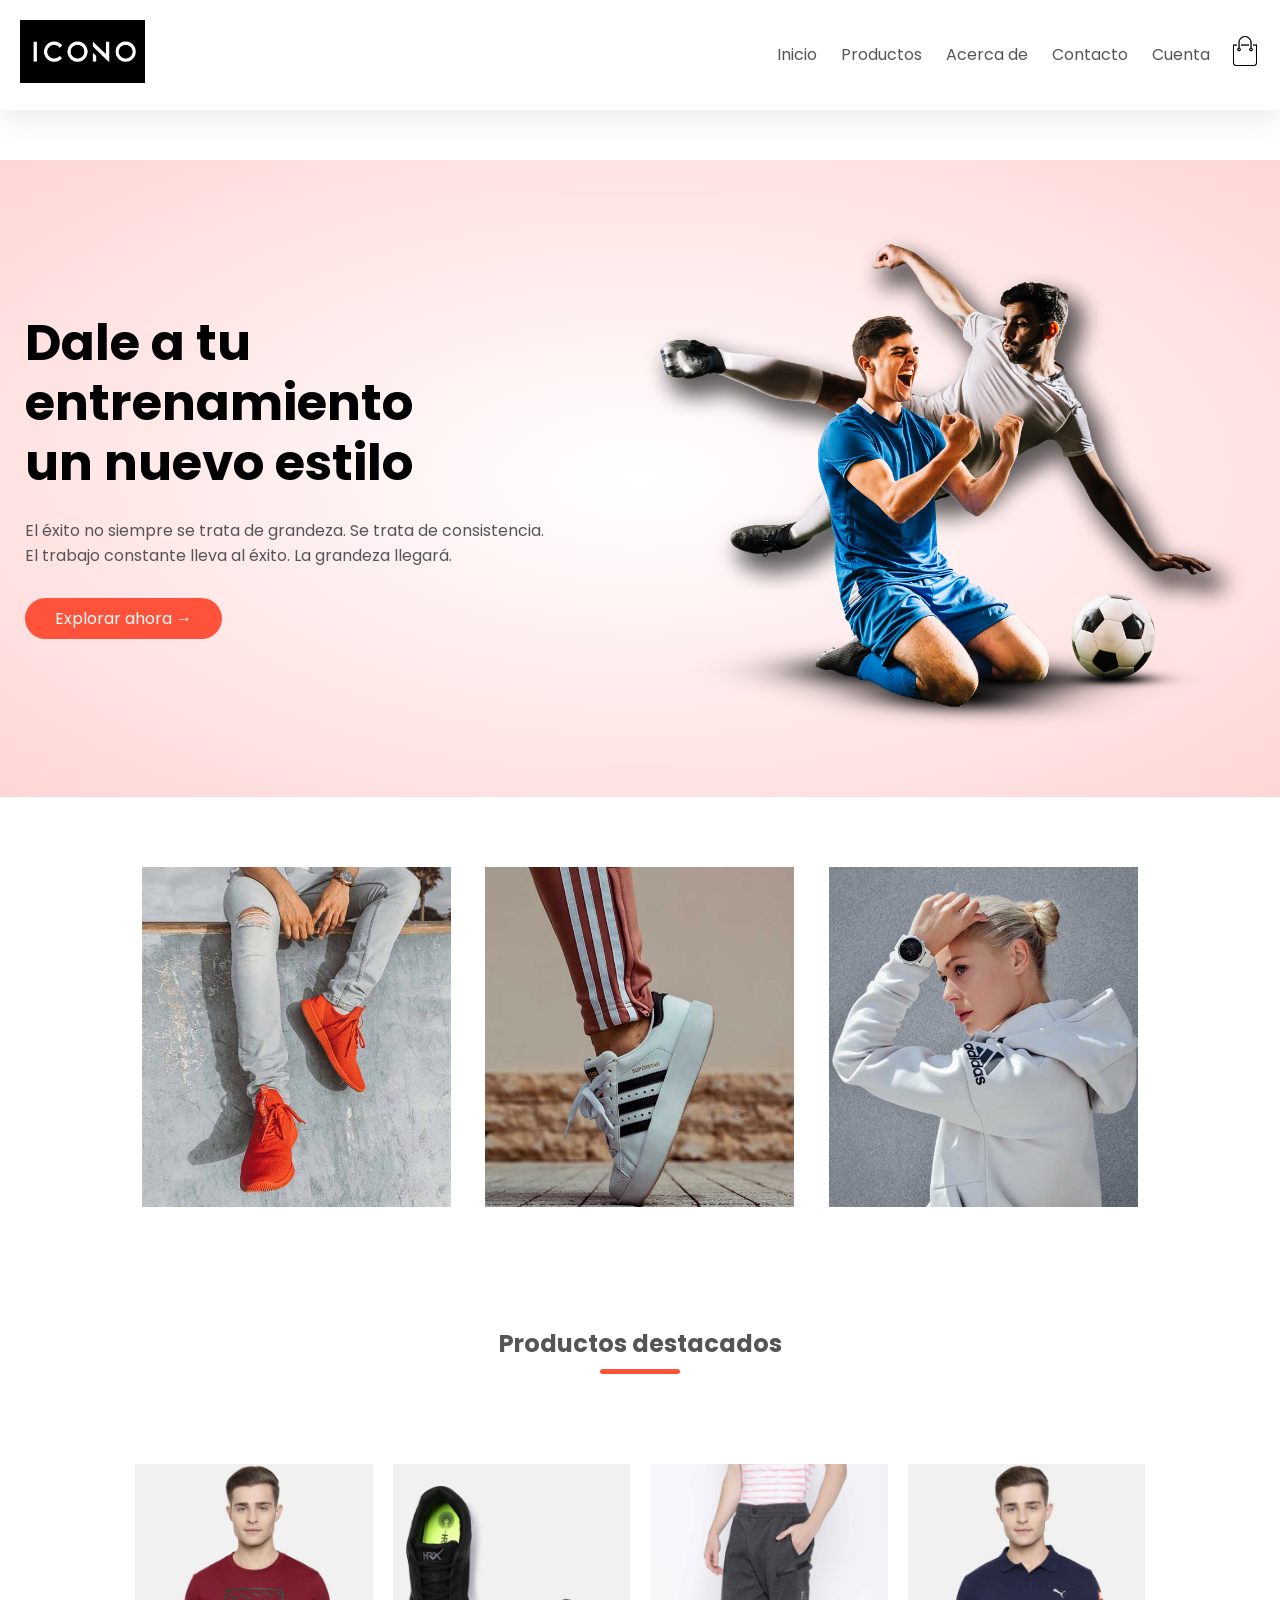
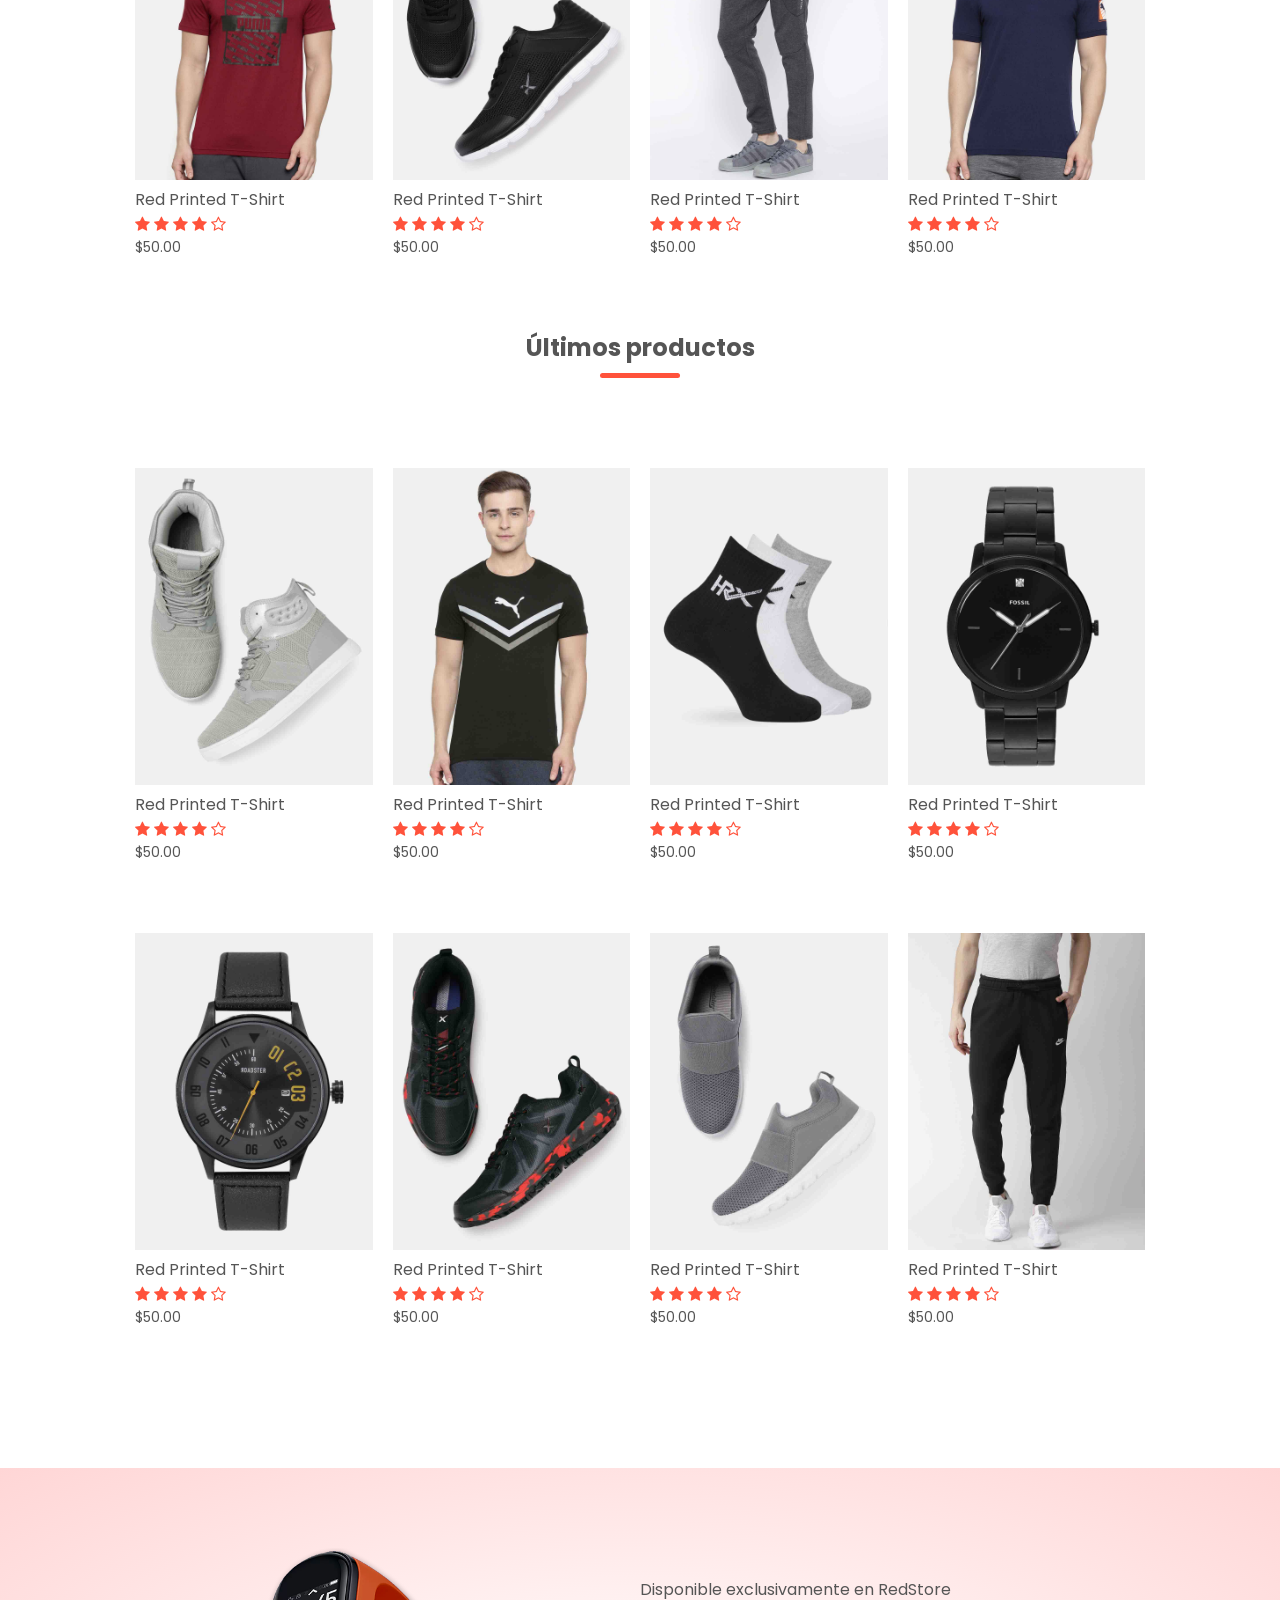
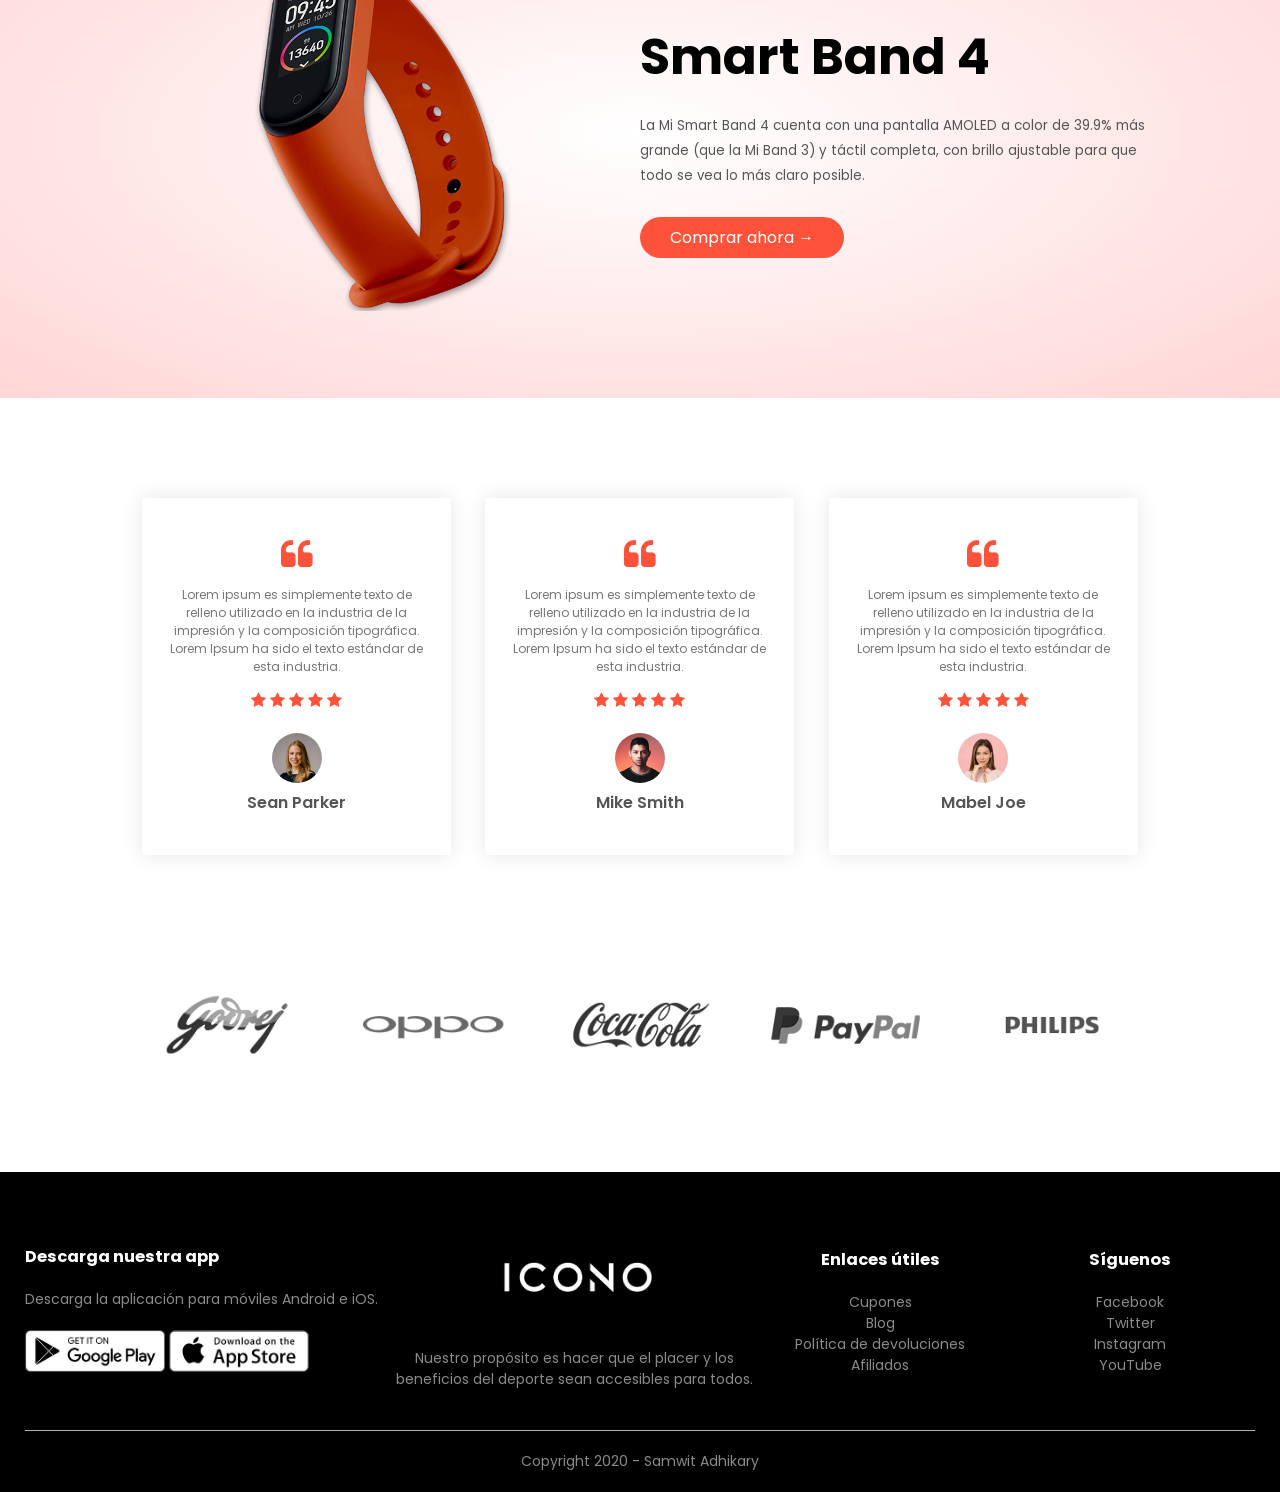
==== index.html @ 3a68ef3d "Primer commit" ====
<!DOCTYPE html>
<html lang="es">

<head>
    <meta charset="UTF-8">
    <meta name="viewport" content="width=device-width, initial-scale=1.0">
    <title>ICONO | Ecommerce</title>
    <link rel="stylesheet" href="style.css">
    <link href="https://fonts.googleapis.com/css2?family=Poppins:wght@300;400;500;600;700&display=swap"
        rel="stylesheet">
    <link rel="stylesheet" href="https://stackpath.bootstrapcdn.com/font-awesome/4.7.0/css/font-awesome.min.css">
</head>

<body>
    
    <div class="header">
        <div class="container">
            <div class="navbar">
                <div class="logo">
                    <a href="index.html"><img src="images/icono.png" alt="logo" width="125px"></a>
                </div>
                <nav>
                    <ul id="MenuItems">
                        <li><a href="index.html">Inicio</a></li>
                        <li><a href="products.html">Productos</a></li>
                        <li><a href="about.html">Acerca de</a></li>
                        <li><a href="conct.html">Contacto</a></li>
                        <li><a href="account.html">Cuenta</a></li>
                    </ul>
                </nav>
                <a href="cart.html"><img src="images/cart.png" width="30px" height="30px"></a>
                <img src="images/menu.png" class="menu-icon" onclick="menutoggle()">
            </div>
            <div class="row">
                <div class="col-2">
                    <h1>Dale a tu entrenamiento <br> un nuevo estilo</h1>
                    <p>El éxito no siempre se trata de grandeza. Se trata de consistencia. <br> El trabajo constante lleva al éxito.
                        La grandeza llegará.</p>
                    <a href="" class="btn">Explorar ahora &#8594;</a>
                </div>
                <div class="col-2">
                    <img src="images/image1.png">
                </div>
            </div>
        </div>
    </div>

    <!-- Feadtued Categories -->

    <div class="categories">
        <div class="small-container">
            <div class="row">
                <div class="col-3">
                    <img src="images/category-1.jpg">
                </div>
                <div class="col-3">
                    <img src="images/category-2.jpg">
                </div>
                <div class="col-3">
                    <img src="images/category-3.jpg">
                </div>
            </div>
        </div>
    </div>

    <!-- Productos destacados -->

    <div class="small-container">
        <h2 class="title">Productos destacados</h2>
        <div class="row">
            <div class="col-4">
                <a href="product_details.html"><img src="images/product-1.jpg"></a>
                <h4>Red Printed T-Shirt</h4>
                <div class="rating">
                    <i class="fa fa-star"></i>
                    <i class="fa fa-star"></i>
                    <i class="fa fa-star"></i>
                    <i class="fa fa-star"></i>
                    <i class="fa fa-star-o"></i>
                </div>
                <p>$50.00</p>
            </div>
            <div class="col-4">
                <img src="images/product-2.jpg">
                <h4>Red Printed T-Shirt</h4>
                <div class="rating">
                    <i class="fa fa-star"></i>
                    <i class="fa fa-star"></i>
                    <i class="fa fa-star"></i>
                    <i class="fa fa-star"></i>
                    <i class="fa fa-star-o"></i>
                </div>
                <p>$50.00</p>
            </div>
            <div class="col-4">
                <img src="images/product-3.jpg">
                <h4>Red Printed T-Shirt</h4>
                <div class="rating">
                    <i class="fa fa-star"></i>
                    <i class="fa fa-star"></i>
                    <i class="fa fa-star"></i>
                    <i class="fa fa-star"></i>
                    <i class="fa fa-star-o"></i>
                </div>
                <p>$50.00</p>
            </div>
            <div class="col-4">
                <img src="images/product-4.jpg">
                <h4>Red Printed T-Shirt</h4>
                <div class="rating">
                    <i class="fa fa-star"></i>
                    <i class="fa fa-star"></i>
                    <i class="fa fa-star"></i>
                    <i class="fa fa-star"></i>
                    <i class="fa fa-star-o"></i>
                </div>
                <p>$50.00</p>
            </div>
        </div>
        <h2 class="title">Últimos productos</h2>
        <div class="row">
            <div class="col-4">
                <img src="images/product-5.jpg">
                <h4>Red Printed T-Shirt</h4>
                <div class="rating">
                    <i class="fa fa-star"></i>
                    <i class="fa fa-star"></i>
                    <i class="fa fa-star"></i>
                    <i class="fa fa-star"></i>
                    <i class="fa fa-star-o"></i>
                </div>
                <p>$50.00</p>
            </div>
            <div class="col-4">
                <img src="images/product-6.jpg">
                <h4>Red Printed T-Shirt</h4>
                <div class="rating">
                    <i class="fa fa-star"></i>
                    <i class="fa fa-star"></i>
                    <i class="fa fa-star"></i>
                    <i class="fa fa-star"></i>
                    <i class="fa fa-star-o"></i>
                </div>
                <p>$50.00</p>
            </div>
            <div class="col-4">
                <img src="images/product-7.jpg">
                <h4>Red Printed T-Shirt</h4>
                <div class="rating">
                    <i class="fa fa-star"></i>
                    <i class="fa fa-star"></i>
                    <i class="fa fa-star"></i>
                    <i class="fa fa-star"></i>
                    <i class="fa fa-star-o"></i>
                </div>
                <p>$50.00</p>
            </div>
            <div class="col-4">
                <img src="images/product-8.jpg">
                <h4>Red Printed T-Shirt</h4>
                <div class="rating">
                    <i class="fa fa-star"></i>
                    <i class="fa fa-star"></i>
                    <i class="fa fa-star"></i>
                    <i class="fa fa-star"></i>
                    <i class="fa fa-star-o"></i>
                </div>
                <p>$50.00</p>
            </div>
        </div>
        <div class="row">
            <div class="col-4">
                <img src="images/product-9.jpg">
                <h4>Red Printed T-Shirt</h4>
                <div class="rating">
                    <i class="fa fa-star"></i>
                    <i class="fa fa-star"></i>
                    <i class="fa fa-star"></i>
                    <i class="fa fa-star"></i>
                    <i class="fa fa-star-o"></i>
                </div>
                <p>$50.00</p>
            </div>
            <div class="col-4">
                <img src="images/product-10.jpg">
                <h4>Red Printed T-Shirt</h4>
                <div class="rating">
                    <i class="fa fa-star"></i>
                    <i class="fa fa-star"></i>
                    <i class="fa fa-star"></i>
                    <i class="fa fa-star"></i>
                    <i class="fa fa-star-o"></i>
                </div>
                <p>$50.00</p>
            </div>
            <div class="col-4">
                <img src="images/product-11.jpg">
                <h4>Red Printed T-Shirt</h4>
                <div class="rating">
                    <i class="fa fa-star"></i>
                    <i class="fa fa-star"></i>
                    <i class="fa fa-star"></i>
                    <i class="fa fa-star"></i>
                    <i class="fa fa-star-o"></i>
                </div>
                <p>$50.00</p>
            </div>
            <div class="col-4">
                <img src="images/product-12.jpg">
                <h4>Red Printed T-Shirt</h4>
                <div class="rating">
                    <i class="fa fa-star"></i>
                    <i class="fa fa-star"></i>
                    <i class="fa fa-star"></i>
                    <i class="fa fa-star"></i>
                    <i class="fa fa-star-o"></i>
                </div>
                <p>$50.00</p>
            </div>
        </div>
    </div>

    <!-- Oferta -->
    <div class="offer">
        <div class="small-container">
            <div class="row">
                <div class="col-2">
                    <img src="images/exclusive.png" class="offer-img">
                </div>
                <div class="col-2">
                    <p>Disponible exclusivamente en RedStore</p>
                    <h1>Smart Band 4</h1>
                    <small>La Mi Smart Band 4 cuenta con una pantalla AMOLED a color de 39.9% más grande (que la Mi Band 3) y táctil completa,
                        con brillo ajustable para que todo se vea lo más claro posible.<br></small>
                    <a href="products.html" class="btn">Comprar ahora &#8594;</a>
                </div>
            </div>
        </div>
    </div>

    <!-- Testimonios -->
    <div class="testimonial">
        <div class="small-container">
            <div class="row">
                <div class="col-3">
                    <i class="fa fa-quote-left"></i>
                    <p>Lorem ipsum es simplemente texto de relleno utilizado en la industria de la impresión y la composición tipográfica.
                        Lorem Ipsum ha sido el texto estándar de esta industria.</p>
                    <div class="rating">
                        <i class="fa fa-star"></i>
                        <i class="fa fa-star"></i>
                        <i class="fa fa-star"></i>
                        <i class="fa fa-star"></i>
                        <i class="fa fa-star"></i>
                    </div>
                    <img src="images/user-1.png" alt="Cliente 1">
                    <h3>Sean Parker</h3>
                </div>
                <div class="col-3">
                    <i class="fa fa-quote-left"></i>
                    <p>Lorem ipsum es simplemente texto de relleno utilizado en la industria de la impresión y la composición tipográfica.
                        Lorem Ipsum ha sido el texto estándar de esta industria.</p>
                    <div class="rating">
                        <i class="fa fa-star"></i>
                        <i class="fa fa-star"></i>
                        <i class="fa fa-star"></i>
                        <i class="fa fa-star"></i>
                        <i class="fa fa-star"></i>
                    </div>
                    <img src="images/user-2.png" alt="Cliente 2">
                    <h3>Mike Smith</h3>
                </div>
                <div class="col-3">
                    <i class="fa fa-quote-left"></i>
                    <p>Lorem ipsum es simplemente texto de relleno utilizado en la industria de la impresión y la composición tipográfica.
                        Lorem Ipsum ha sido el texto estándar de esta industria.</p>
                    <div class="rating">
                        <i class="fa fa-star"></i>
                        <i class="fa fa-star"></i>
                        <i class="fa fa-star"></i>
                        <i class="fa fa-star"></i>
                        <i class="fa fa-star"></i>
                    </div>
                    <img src="images/user-3.png" alt="Cliente 3">
                    <h3>Mabel Joe</h3>
                </div>
            </div>
        </div>
    </div>

    <!-- Brands -->

    <div class="brands">
        <div class="small-container">
            <div class="row">
                <div class="col-5">
                    <img src="images/logo-godrej.png">
                </div>
                <div class="col-5">
                    <img src="images/logo-oppo.png">
                </div>
                <div class="col-5">
                    <img src="images/logo-coca-cola.png">
                </div>
                <div class="col-5">
                    <img src="images/logo-paypal.png">
                </div>
                <div class="col-5">
                    <img src="images/logo-philips.png">
                </div>
            </div>
        </div>
    </div>

    <!-- Pie de página -->
    <div class="footer">
        <div class="container">
            <div class="row">
                <div class="footer-col-1">
                    <h3>Descarga nuestra app</h3>
                    <p>Descarga la aplicación para móviles Android e iOS.</p>
                    <div class="app-logo">
                        <img src="images/play-store.png" alt="Google Play">
                        <img src="images/app-store.png" alt="App Store">
                    </div>
                </div>
                <div class="footer-col-2">
                    <img src="images/icono.png" alt="logo ICONO">
                    <p>Nuestro propósito es hacer que el placer y los beneficios del deporte sean accesibles para todos.</p>
                </div>
                <div class="footer-col-3">
                    <h3>Enlaces útiles</h3>
                    <ul>
                        <li>Cupones</li>
                        <li>Blog</li>
                        <li>Política de devoluciones</li>
                        <li>Afiliados</li>
                    </ul>
                </div>
                <div class="footer-col-4">
                    <h3>Síguenos</h3>
                    <ul>
                        <li>Facebook</li>
                        <li>Twitter</li>
                        <li>Instagram</li>
                        <li>YouTube</li>
                    </ul>
                </div>
            </div>
            <hr>
            <p class="copyright">Copyright 2020 - Samwit Adhikary</p>
        </div>
    </div>

    <!-- javascript -->

    <script>
        var MenuItems = document.getElementById("MenuItems");
        MenuItems.style.maxHeight = "0px";
        function menutoggle() {
            if (MenuItems.style.maxHeight == "0px") {
                MenuItems.style.maxHeight = "200px"
            }
            else {
                MenuItems.style.maxHeight = "0px"
            }
        }
    </script>

</body>

</html>
---- style.css ----
*{
    margin: 0;
    padding: 0;
    box-sizing: border-box;
}

body{
    font-family: 'Poppins', sans-serif;
    padding-top: 90px;
}

.navbar
{
    display: flex;
    align-items: center;
    padding: 20px;
    position: fixed;
    top: 0;
    left: 0;
    right: 0;
    width: 100%;
    z-index: 999;
    background: #fff;
    box-shadow: 0 10px 25px rgba(0, 0, 0, 0.08);
}

nav{
    flex: 1;
    text-align: right;
}
nav ul{
    display: inline-block;
    list-style-type: none;
}
nav ul li{
    display: inline-block;
    margin-right: 20px;
}
a{
    text-decoration: none;
    color: #555;
}
p{
    color: #555;
}
.container{
    max-width: 1300px;
    margin: auto;
    padding-left: 25px;
    padding-right: 25px;
}
.row{
    display: flex;
    align-items: center;
    flex-wrap: wrap;
    justify-content: space-around;
}
.col-2{
    flex-basis: 50%;
    min-width: 300px;
}
.col-2 img{
    max-width: 100%;
    padding: 50px 0;
}
.col-2 h1{
    font-size: 50px;
    line-height: 60px;
    margin: 25px 0;
}
.btn{
    display: inline-block;
    background: #ff523b;
    color: white;
    padding: 8px 30px;
    margin: 30px 0;
    border-radius: 30px;
    transition: background 0.5s;
}
.btn:hover{
    background: #563434;
}
.header{
    background: radial-gradient(#fff,#ffd6d6);
}
.header .row{
    margin-top: 70px;
}
.categories{
    margin: 70px 0;
}
.col-3{
    flex-basis: 30%;
    min-width: 250px;
    margin-bottom: 30px;
}
.col-3 img{
    width: 100%;
}
.small-container{
    max-width: 1080px;
    margin: auto;
    padding-left: 25px;
    padding-right: 25px;
}
.col-4{
    flex-basis: 25%;
    padding: 10px;
    min-width: 200px;
    margin-bottom: 50px;
    transition: transform 0.5s;
}
.col-4 img{
    width: 100%;
}
.title{
    text-align: center;
    margin: 0 auto 80px;
    position: relative;
    line-height: 60px;
    color: #555;
}
.title::after{
    content: '';
    background: #ff523b;
    width: 80px;
    height: 5px;
    border-radius: 5px;
    position: absolute;
    bottom: 0;
    left: 50%;
    transform: translateX(-50%);
}
h4{
    color: #555;
    font-weight: normal;
}
.col-4 p{
    font-size: 14px;
}
.rating .fa{
    color: #ff523b;
}
.col-4:hover{
    transform: translateY(-5px);
}
/* Offer */
.offer{
    background: radial-gradient(#fff, #ffd6d6);
    margin-top: 80px;
    padding: 30px 0;
}
.col-2 .offer-img{
    padding: 50px;
}
small{
    color: #555;
}

/* Testimonial */
.testimonial{
    margin-top: 100px;
}
.testimonial .col-3{
    text-align: center;
    padding: 40px 20px;
    box-shadow: 0 0 20px 0px rgba(0, 0, 0, 0.1);
    cursor: pointer;
    transition: transform 0.5s;
}
.testimonial .col-3 img{
    width: 50px;
    margin-top: 20px;
    border-radius: 50%;
}
.testimonial .col-3:hover{
    transform: translateY(-10px);
}
.fa.fa-quote-left{
    font-size: 34px;
    color: #ff523b;
}
.col-3 p{
    font-size: 12px;
    margin: 12px 0;
    color: #777;
}
.testimonial .col-3 h3{
    font-weight: 600;
    color: #555;
    font-size: 16px;
}
/* Brands */
.brands{
    margin: 100px auto;
}
.col-5{
    width: 160px;
}
.col-5 img{
    width: 100%;
    cursor: pointer;
    filter: grayscale(100%);
}
.col-5 img:hover{
    filter: grayscale(0);
}
/* Footer */
.footer{
    background: black;
    color: #8a8a8a;
    font-size: 14px;
    padding: 60px 0 20px;
}
.footer p{
    color: #8a8a8a;
}
.footer h3{
    color: #fff;
    margin-bottom: 20px;
}
.footer-col-1, .footer-col-2, .footer-col-3, .footer-col-4{
    min-width: 250px;
    margin-bottom: 20px;
}
.footer-col-1{
    flex-basis: 30%;
}
.footer-col-2{
    flex: 1;
    text-align: center;
}
.footer-col-2 img{
    width: 180px;
    margin-bottom: 20px;
}
.footer-col-3, .footer-col-4{
    flex-basis: 12%;
    text-align: center;
}
ul{
    list-style-type: none;
}
.app-logo{
    margin-top: 20px;
}
.app-logo img{
    width: 140px;
}
.footer hr{
    border: none;
    background: #b5b5b5;
    height: 1px;
    margin: 20px 0;
}
.copyright{
    text-align: center;
}
.menu-icon{
    width: 28px;
    margin-left: 20px;
    display: none;
}

/* All Products */
.row-2{
    justify-content: space-between;
    margin: 100px auto 50px;
}
select{
    border: 1px solid #ff523b;
    padding: 5px;
}
select:focus{
    outline: none;
}
.page-btn{
    margin: 0 auto 80px;
}
.page-btn span{
    display: inline-block;
    border: 1px solid #ff523b;
    margin-left: 10px;
    width: 40px;
    height: 40px;
    text-align: center;
    line-height: 40px;
    cursor: pointer;
}
.page-btn span:hover{
    background: #ff523b;
    color: white;
}

/* Single Product */
.single-product{
    margin-top: 80px;
}
.single-product .col-2 img{
    padding: 0;
}
.single-product .col-2{
    padding: 20px;
}
.single-product h4{
    margin: 20px 0;
    font-size: 22px;
    font-weight: bold;
}
.single-product select{
    display: block;
    padding: 10px;
    margin-top: 20px;
}
.single-product input{
    width: 50px;
    height: 40px;
    padding-left: 10px;
    font-size: 20px;
    margin-left: 10px;
    border: 1px solid #ff523b;
    margin-right: 10px;
}
input:focus{
    outline: none;
}
.single-product .fa{
    color: #ff523b;
    margin-left: 10px;
}
.small-img-row{
    display: flex;
    justify-content: space-between;
}
.small-img-col{
    flex-basis: 24%;
    cursor: pointer;
}

/* Cart Items */
.cart-page{
    margin: 80px auto;
}
table{
    width: 100%;
    border-collapse: collapse;
}
.cart-info{
    display: flex;
    flex-wrap: wrap;
}
th{
    text-align: left;
    padding: 5px;
    color: #fff;
    background: #ff523b;
    font-weight: normal;
}
td{
    padding: 10px 5px;
}
td input{
    width: 40px;
    height: 30px;
    padding: 5px;
}
td a{
    color: #ff523b;
    font-size: 12px;
}
td img{
    width: 80px;
    height: 80px;
    margin-right: 10px;
}
.total-price{
    display: flex;
    justify-content: flex-end;
}
.total-price table{
    border-top: 3px solid #ff523b;
    width: 100%;
    max-width: 400px;
}
td:last-child{
    text-align: right;
}
th:last-child{
    text-align: right;
}

/* Account page */
.account-page{
    padding: 50px 0;
    background: radial-gradient(#fff, #ffd6d6);
}
.form-container{
    background: #fff;
    width: 300px;
    height: 400px;
    position: relative;
    text-align: center;
    padding: 20px 0;
    margin: auto;
    box-shadow: 0 0 20px 0px rgba(0, 0, 0, 0.1);
    overflow: hidden;
}
.form-container span{
    font-weight: bold;
    padding: 0 10px;
    color: #555;
    cursor: pointer;
    width: 100px;
    display: inline-block;
}
.form-btn{
    display: inline-block;
}
.form-container form{
    max-width: 300px;
    padding: 0 20px;
    position: absolute;
    top: 130px;
    transition: transform 1s;
}
form input{
    width: 100%;
    height: 30px;
    margin: 10px 0;
    padding: 0 10px;
    border: 1px solid #ccc;
}
form .btn{
    width: 100%;
    border: none;
    cursor: pointer;
    margin: 10px 0;
}
form .btn:focus{
    outline: none;
}
#LoginForm{
    left: -300px;
}
#RegForm{
    left: 0;
}
form a{
    font-size: 12px;
}
#Indicator{
    width: 100px;
    border: none;
    background: #ff523b;
    height: 3px;
    margin-top: 8px;
    transform: translateX(100px);
    transition: transform 1s;
}
/*contatct page*/


/* Media query for menu */
@media only screen and (max-width: 800px){

    nav ul{
        position: absolute;
        top: 70px;
        left: 0;
        background: #333;
        width: 100%;
        overflow: hidden;
        transition: max-height 0.5s;
    }
    nav ul li{
        display: block;
        margin-right: 50px;
        margin-top: 10px;
        margin-bottom: 10px;
    }
    nav ul li a{
        color: white;
    }
    .menu-icon{
        display: block;
        cursor: pointer;
    }
}

/* Media query for 600 screen size */
@media only screen and (max-width: 600px){

    .row{
        text-align: center;
    }
    .col-2, .col-3, .col-4{
        flex-basis: 100%;
    }
    .single-product .row{
        text-align: left;
    }
    .single-product .col-2{
        padding: 20px 0;
    }
    .single-product h1{
        font-size: 26px;
        line-height: 32px;
    }
    .cart-info p{
        display: none;
    }
}
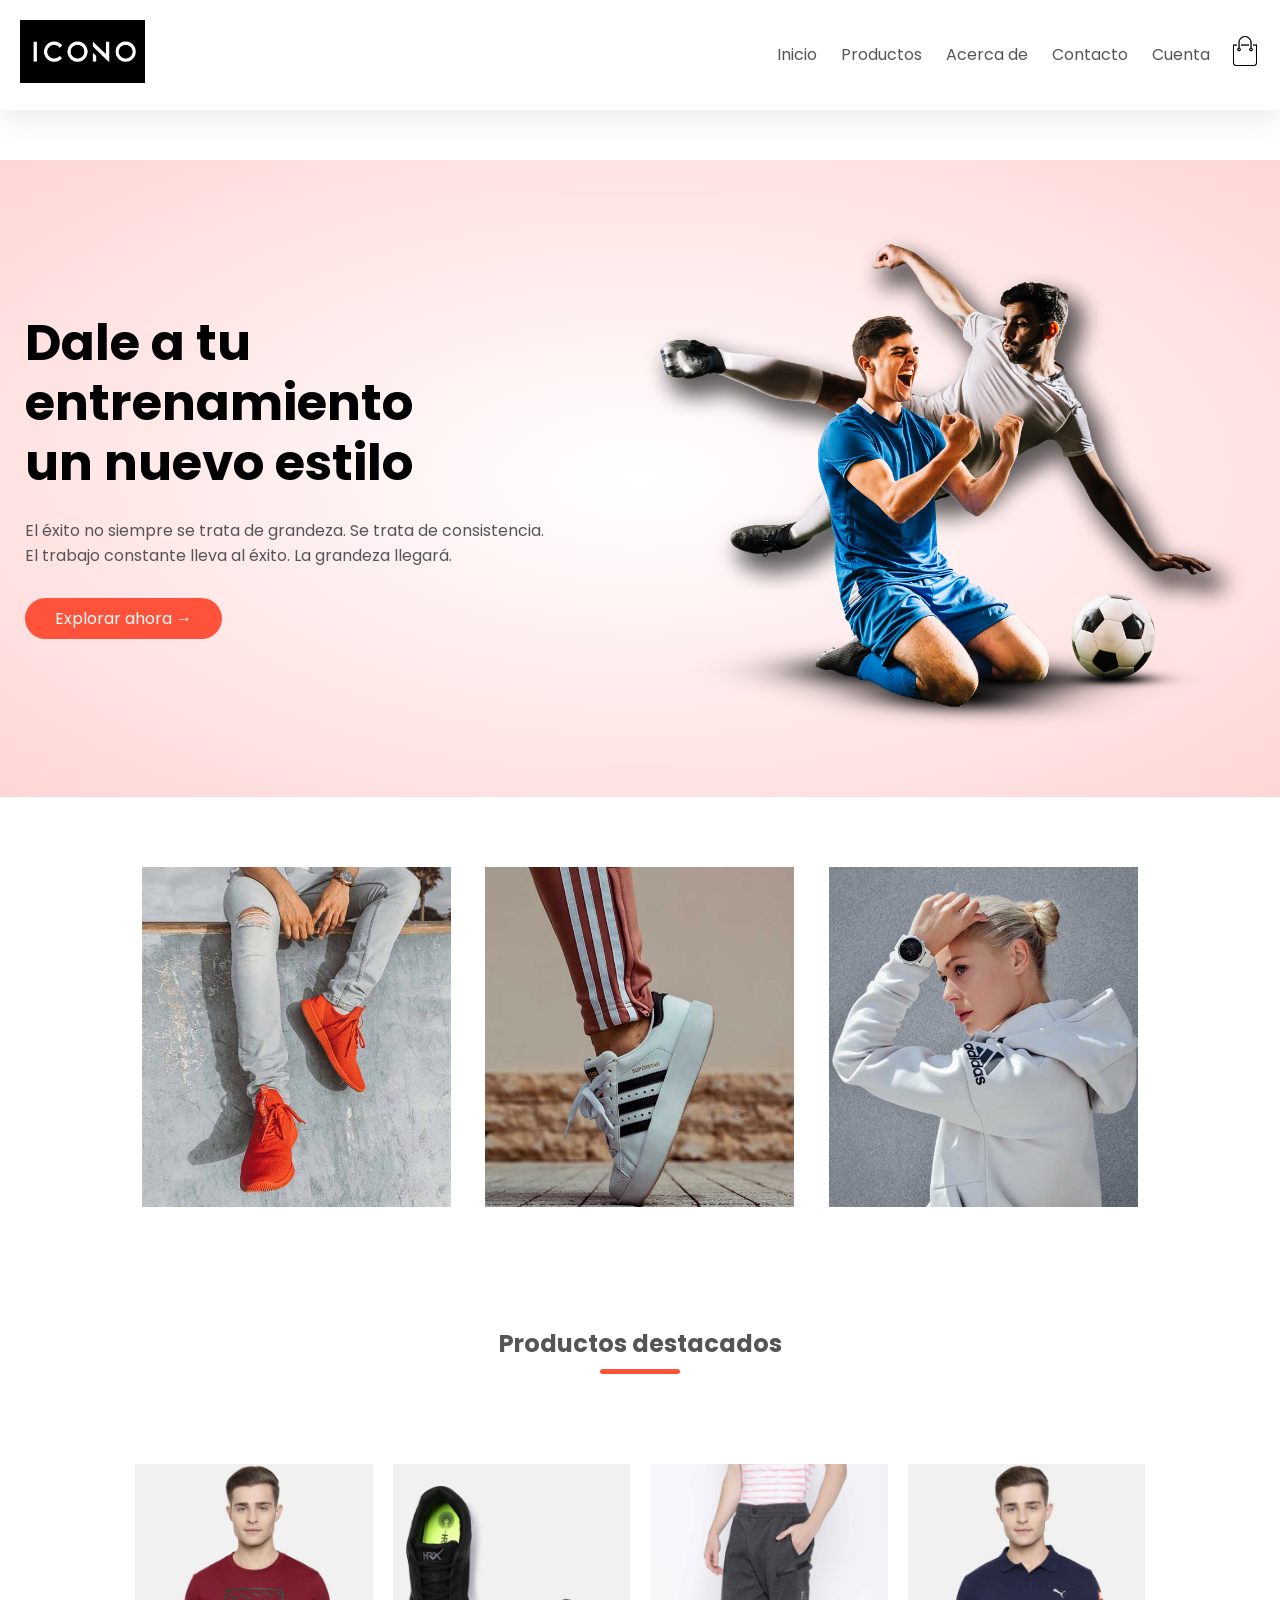
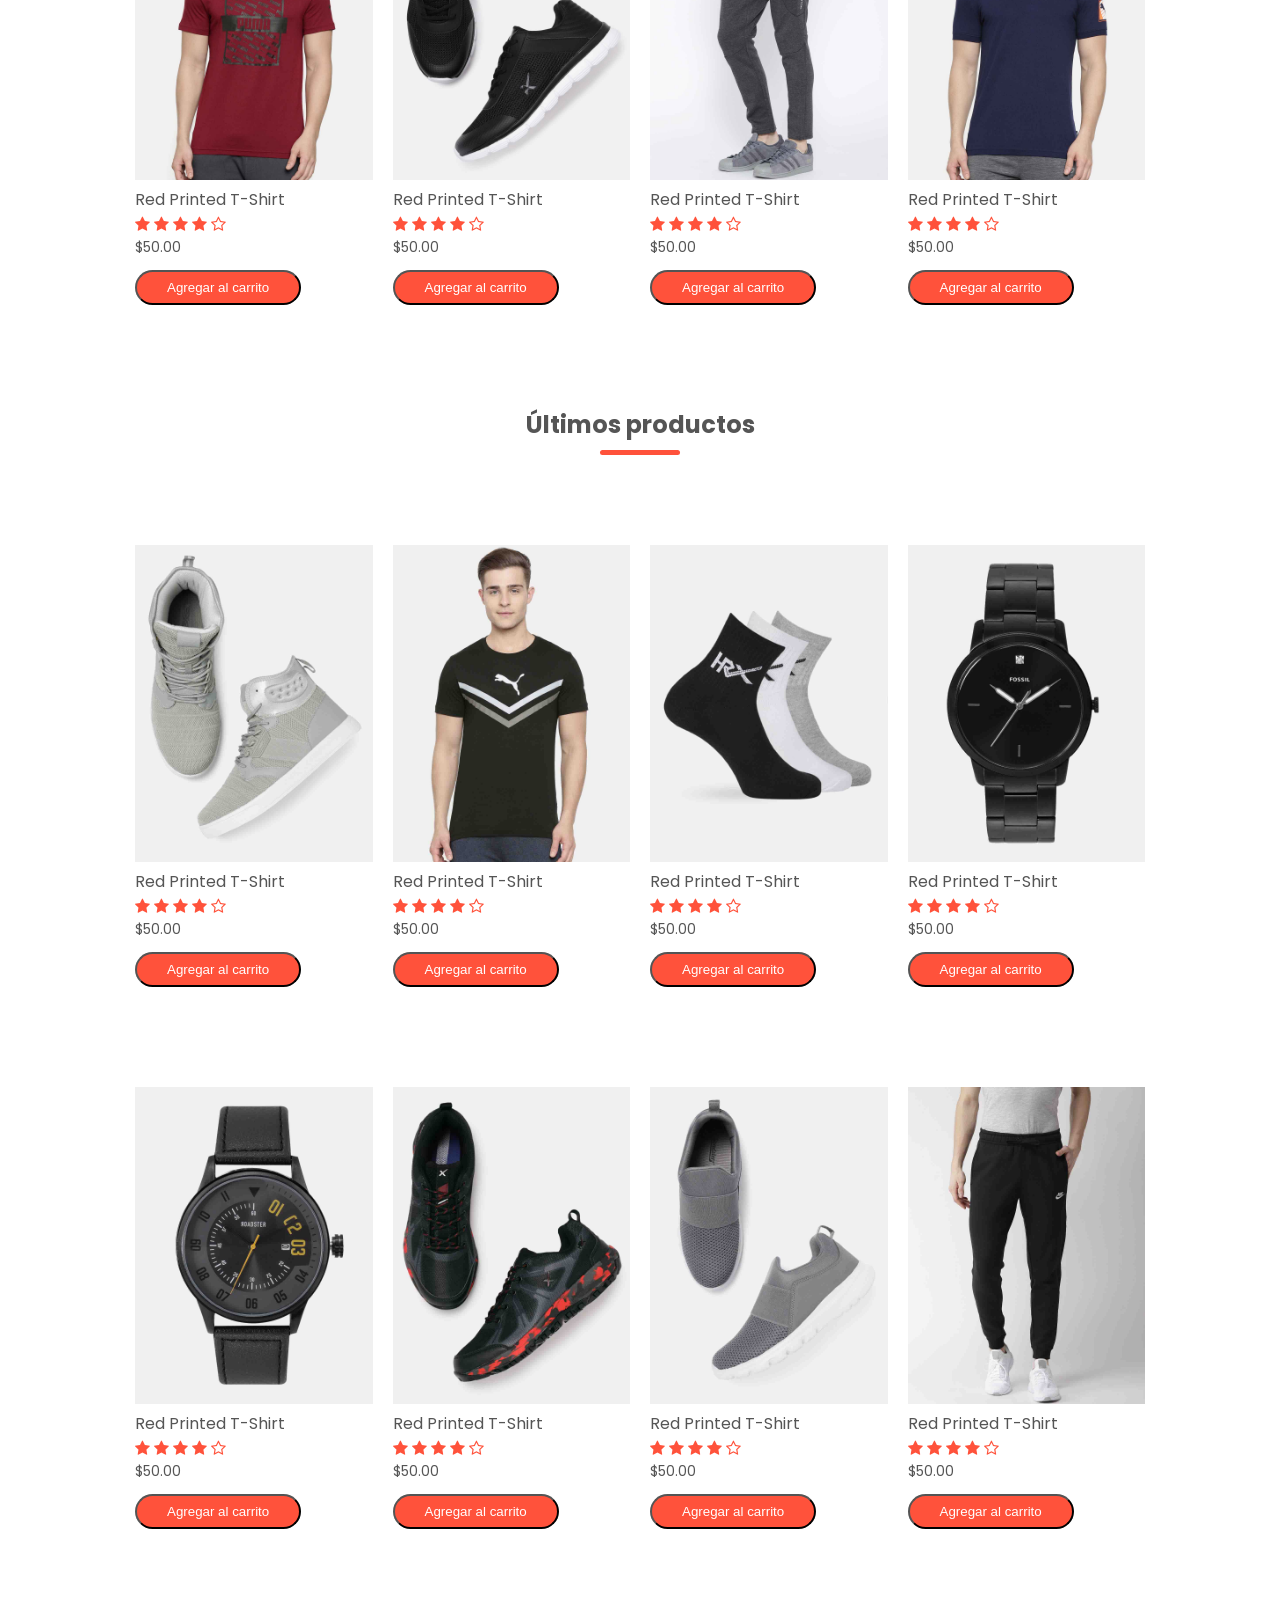
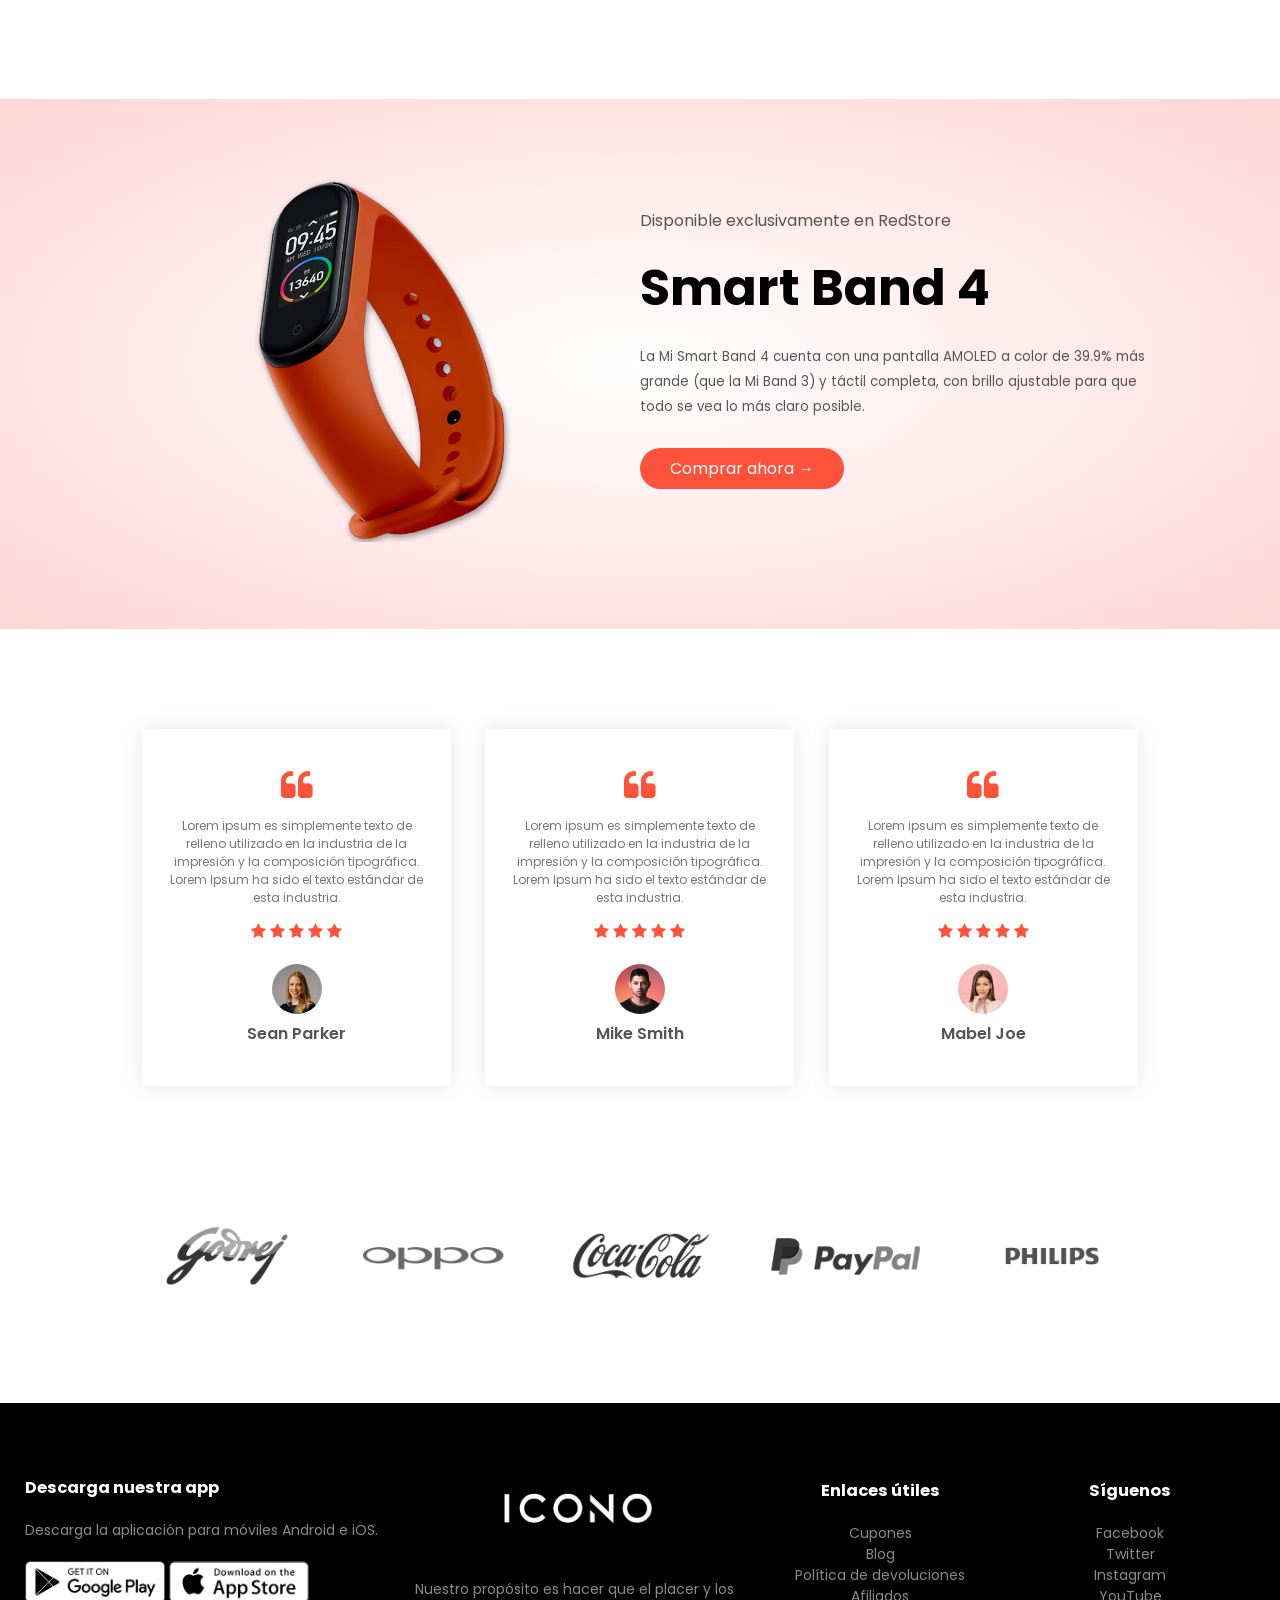
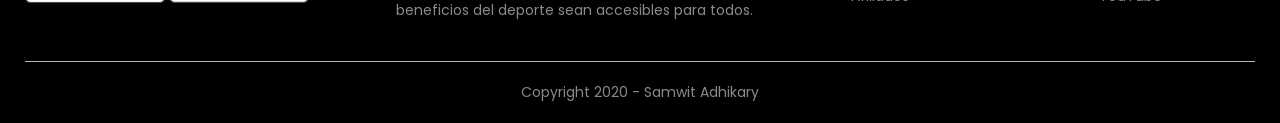
==== commit c4bc3de8: "Mejoras de tienda: checkout, carrito dinámico y script compartido" ====
--- a/index.html
+++ b/index.html
@@ -9,6 +9,7 @@
     <link href="https://fonts.googleapis.com/css2?family=Poppins:wght@300;400;500;600;700&display=swap"
         rel="stylesheet">
     <link rel="stylesheet" href="https://stackpath.bootstrapcdn.com/font-awesome/4.7.0/css/font-awesome.min.css">
+    <script src="script.js"></script>
 </head>
 
 <body>
